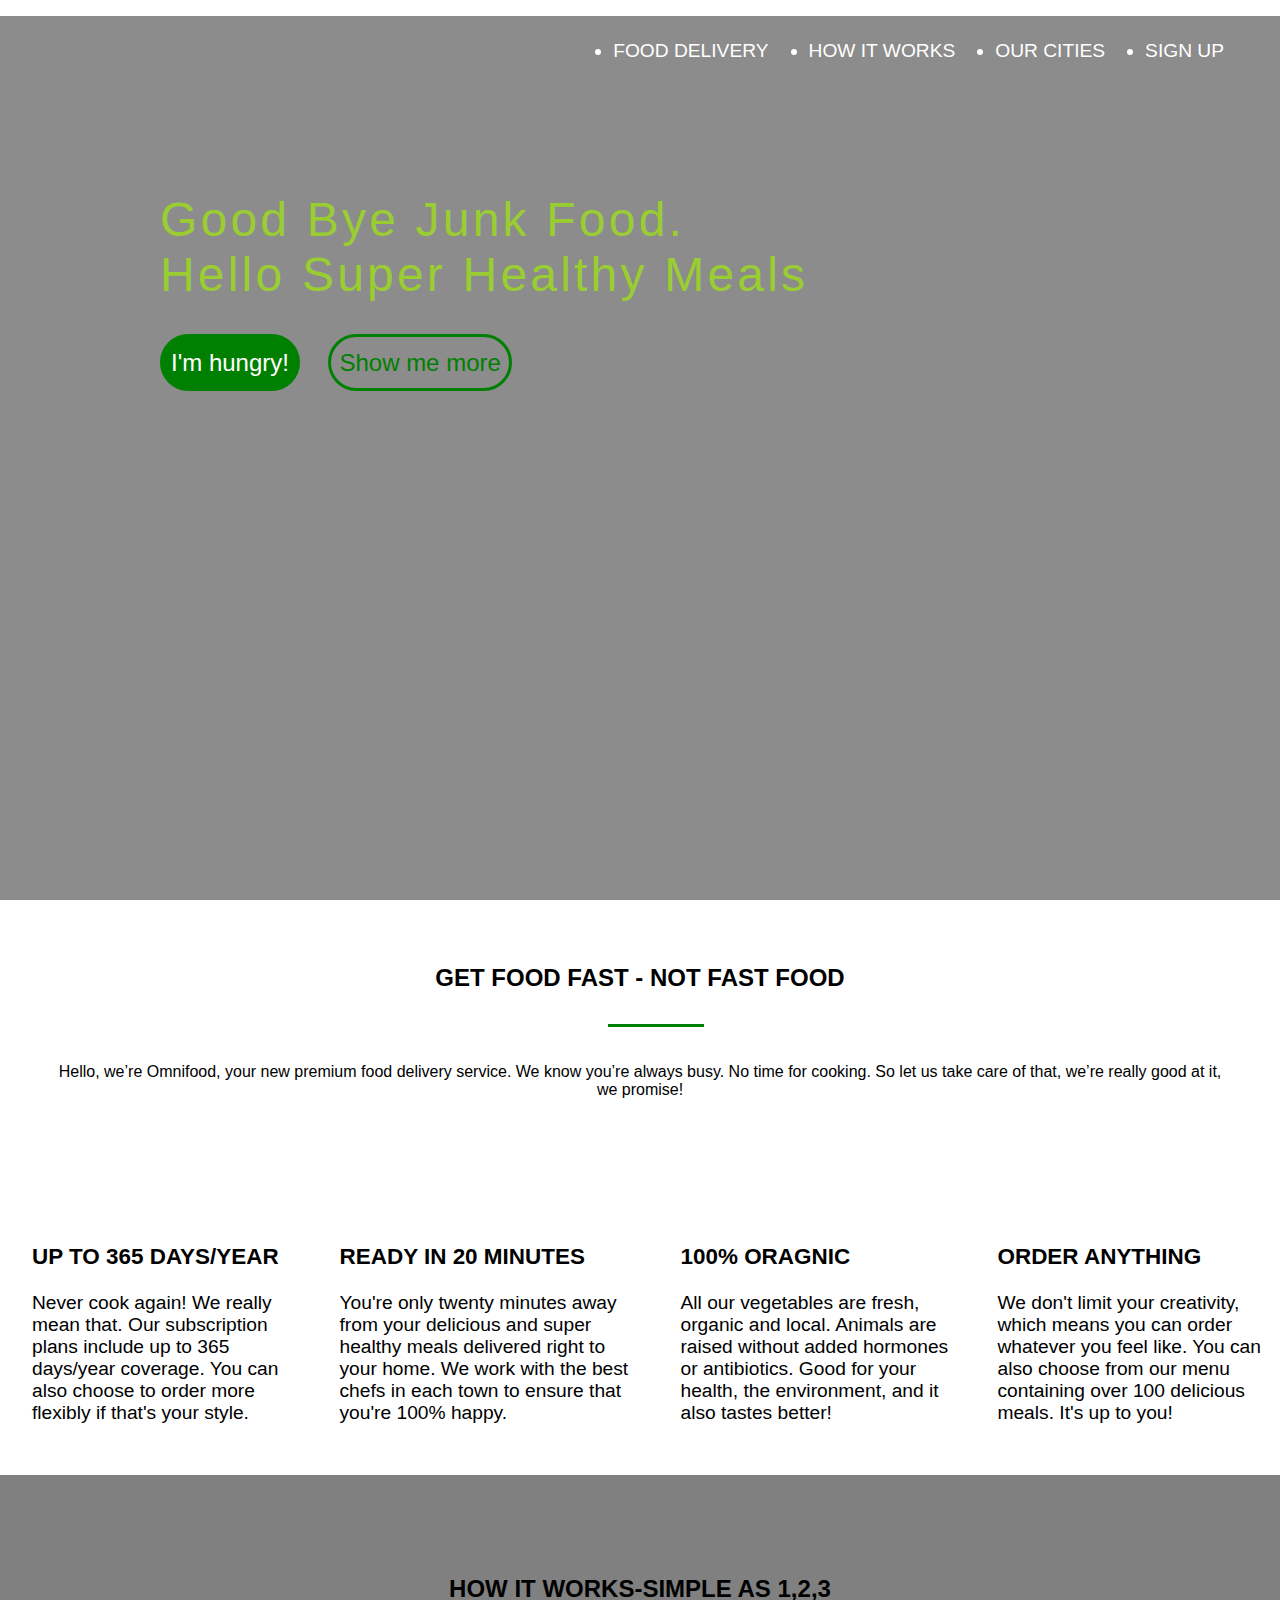
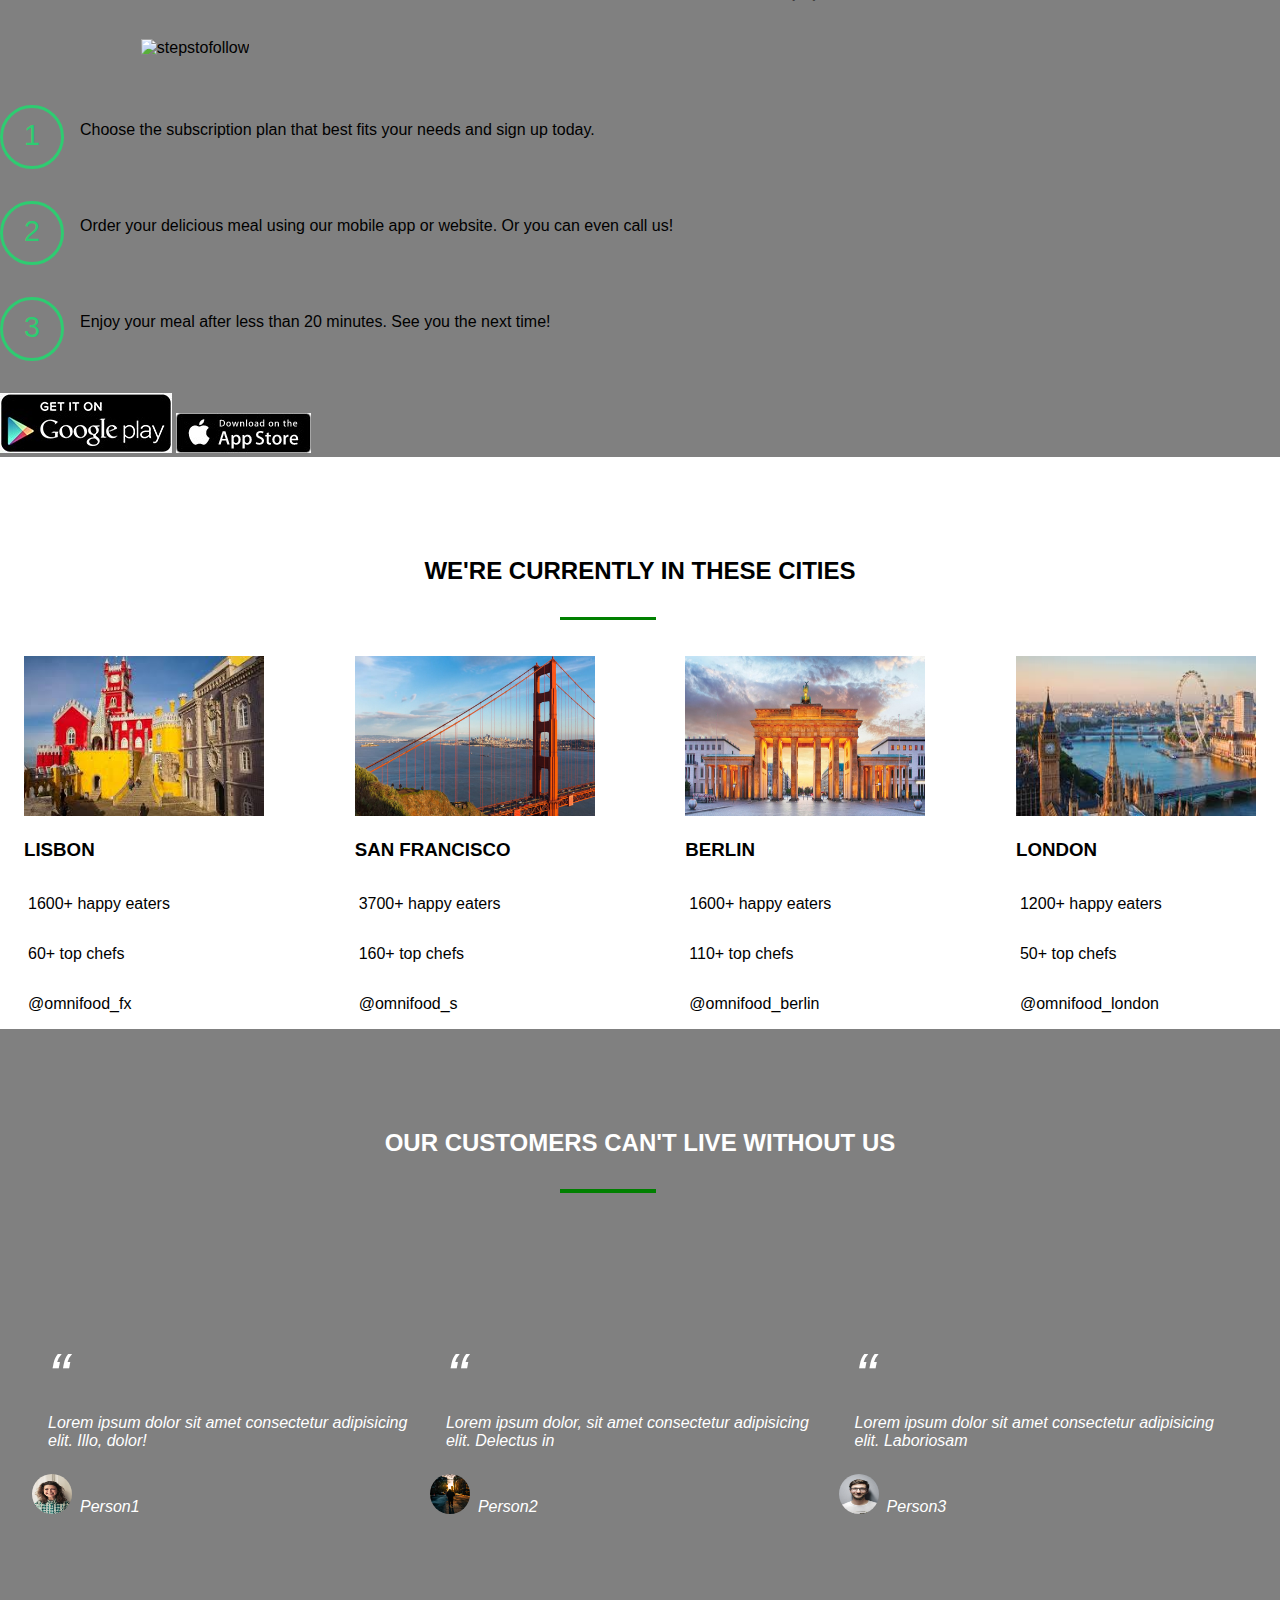
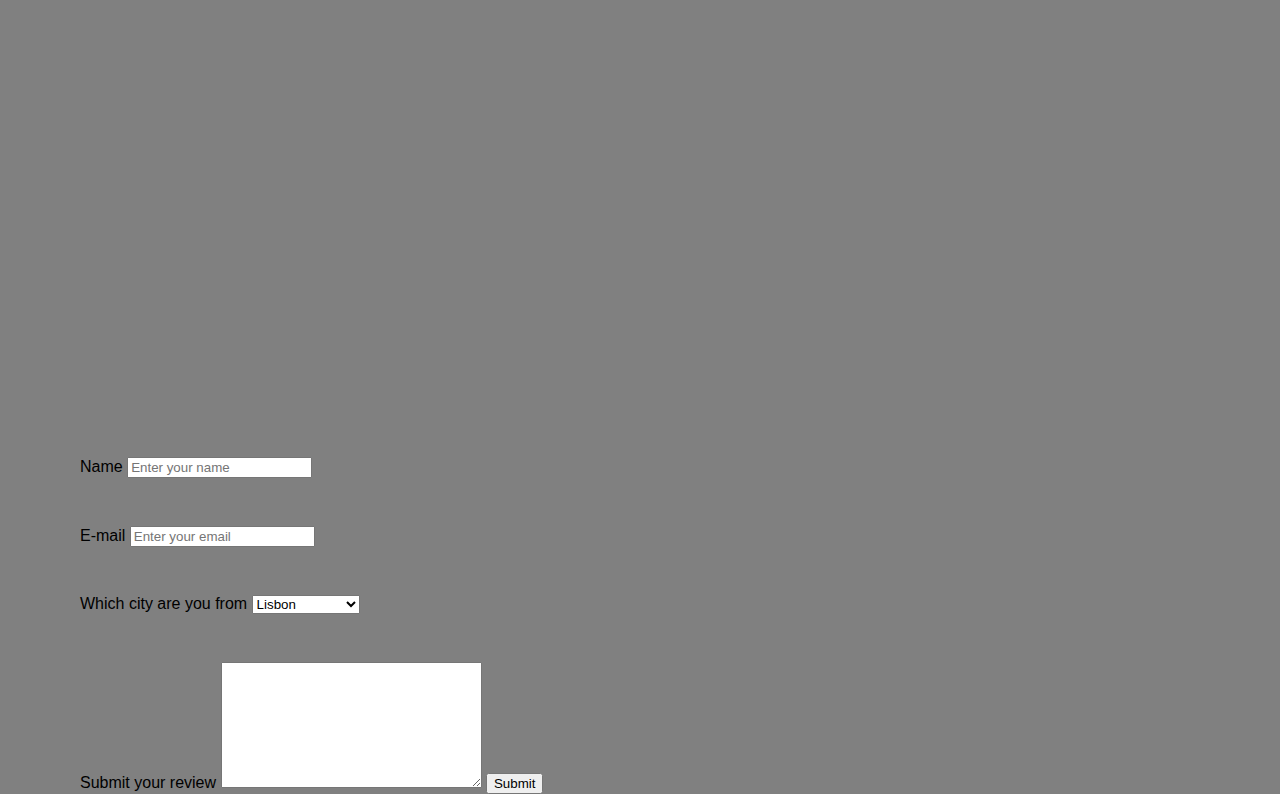
==== index.html @ 031af970 "completed upto how it works section" ====
<!DOCTYPE html>
<html lng="en">
    <head>
            <meta charset="UTF-8">
        <meta name="viewport" content="width=device-width, initial-scale=1.0">
        <meta http-equiv="X-UA-Compatible" content="ie=edge"> 
        <link rel="stylesheet" href="https://use.fontawesome.com/releases/v5.6.3/css/all.css" integrity="sha384-UHRtZLI+pbxtHCWp1t77Bi1L4ZtiqrqD80Kn4Z8NTSRyMA2Fd33n5dQ8lWUE00s/"
    crossorigin="anonymous"></link>
        <link rel="stylesheet" href="./css/style.css">
        <title>Document</title>
        </head>
        
        <body>
        <header>
            <nav>
                <ul class="navigation">
                    <li><a class="nav" href="">FOOD DELIVERY</a></li>
                    <li><a class="nav" href="">HOW IT WORKS</a></li>
                    <li><a class="nav" href="">OUR CITIES</a></li>
                    <li><a class="nav" href="">SIGN UP</a></li>
                </ul>
            </nav>
    <div class ="showcase">
            <h1>Good Bye Junk Food.<br>Hello Super Healthy Meals</h1>

             <div class="btns">
                  <a class="btn btn-full" href="">I'm hungry!</a>
                  <a class="btn btn-empty"  href="">Show me more</a>
                </div>
            </div>
        </header>
         
   <main>
       <h2 class ="underline">GET FOOD FAST - NOT FAST FOOD</h2>
       <p>
            Hello, we’re Omnifood, your new premium food delivery service. We know you’re always busy. 
            No time for cooking. So
            let us take care of that, we’re really good at it, we promise! </p>
    </main>

        <article class="article">
            <div class="container">
                <i class="fas fa-shipping-fast icons"></i>
                    <h3> up to 365 days/year </h3>
                        <p>Never cook again! We really mean that. Our subscription plans include
                             up to 365 days/year coverage. You can also choose to order more flexibly 
                             if that's your style.
                        </p>
                    
                
            </div>
            <div class="container">
                <i class="far fa-calendar-plus icons"></i>
                    <h3> ready in 20 minutes</h3>
                        <p>You're only twenty minutes away from your delicious and 
                            super healthy meals delivered right to your home. We work with the best 
                            chefs in each town to ensure that you're 100% happy.
            </div>
            <div class="container">
                <i class="fas fa-carrot icons"></i>
                    <h3> 100% oragnic </h3>
                        <p>All our vegetables are fresh, organic and local. Animals are 
                            raised without added hormones or antibiotics. Good for your health,
                             the environment, and it also tastes better!
                
            </div>
            <div class="container">
                <i class="fas fa-boxes icons"></i>
                    <h3> order anything </h3>
                        <p>We don't limit your creativity, which means you can order whatever 
                            you feel like. You can also choose from our menu containing over 100
                             delicious meals. It's up to you!
                
            </div>
        

        </article>
        <section>
            <h2 style="text-align: center;">
                HOW IT WORKS-SIMPLE AS 1,2,3
            </h2>
            <div class="how-to-container">
            <img class="iphone" src= "./css/iphone.JPEG" alt="stepstofollow">
           <div class="steps-container"> 
                <div class="step-container">
                        <div>1</div>
                        <p>Choose the subscription plan that best fits your needs and sign up today.</p>
                    </div>

                    <div class="step-container">
                            <div>2</div>
                            <p>Order your delicious meal using our mobile app or website. Or you can even call us! 
                            </div>
                        <div class="step-container">
                                <div>3</div>
                                <p>Enjoy your meal after less than 20 minutes. See you the next time!
                                     </div>
           </div>
           
            <img  src= "./css/googleplay.jpeg" alt="stepstofollow">
            <img  src= "./css/applestore.jpeg" alt="stepstofollow">
        </div>
        </section>

        <section class="page4">
        <h2 class ="underline" style="text-align: center;">
                WE'RE CURRENTLY IN THESE CITIES
            </h2>
         
            <div class="cities">
               <div class="each-city">
                <img class="city" src="./css/lisbon.jpg" alt="">
                 <h3>
                    LISBON
                 </h3>
                 <div class="desc">
                        <i class="fas fa-user icon-small"></i>
                        <p>1600+ happy eaters</p>
                 </div>
                 <div class="desc">
                        <i class="fas fa-chess-queen icon-small"></i>
                        <p>60+ top chefs</p>
                 </div>
                 <div class="desc">
                        <i class="fab fa-twitter icon-small"></i>
                        <p>@omnifood_fx</p>
                    </div>
               
               </div>
            <div class="each-city">
                <img class="city" src="./css/san-francisco.jpg" alt="">
                <h3>
                    SAN FRANCISCO
                </h3>
                <div class="desc">
                        <i class="fas fa-user icon-small"></i>
                        <p>3700+ happy eaters</p>
                </div>
                <div class="desc">
                        <i class="fas fa-chess-queen icon-small"></i>
                        <p>160+ top chefs</p>
                </div>
                <div class="desc">
                        <i class="fab fa-twitter icon-small"></i>
                        <p>@omnifood_s</p>
                    </div>
                
               
                
                </div>
                <div class="each-city">
                    <img class="city" src="./css/berlin.jpg" alt="">
                <h3>
                    BERLIN
                </h3>
                
                <div class="desc">
                        <i class="fas fa-user icon-small"></i>
                    <p>1600+ happy eaters</p>
                </div>
                    <div class="desc">
                    <i class="fas fa-chess-queen icon-small"></i>
                    <p>110+ top chefs</p>
                    </div>
                    <div class="desc">
                    <i class="fab fa-twitter icon-small"></i>
                    <p>@omnifood_berlin</p>
                </div>


                </div>

                <div class="each-city">
                    <img class="city" src="./css/london.jpg" alt="">
                           
                <h3>
                    LONDON
                </h3>

                <div class="desc">
                        <i class="fas fa-user icon-small"></i>
                        <p>1200+ happy eaters</p>
                </div>
                <div class="desc">
                        <i class="fas fa-chess-queen icon-small"></i>
                        <p>50+ top chefs</p>
                </div>
                <div class="desc">
                        <i class="fab fa-twitter icon-small"></i>
                        <p>@omnifood_london</p>
                    </div>
    
                
                </div>
            </div>

        </section>
        
        <section class="page5">
                <h2 class ="underline" style="text-align: center;">
                        OUR CUSTOMERS CAN'T LIVE WITHOUT US
                    </h2>
                    <div class="review">
                    <div class="total">
                    <p class="quotes">Lorem ipsum dolor sit amet consectetur adipisicing elit. Illo, dolor!</p>
                    <div class="details">
                            <img class="rev-img" src="./css/review1.jpeg" alt="">
                            <p style="margin-top: 2rem;">Person1</p>
                    </div>
                </div>
                <div class="total">
                    <p class="quotes">Lorem ipsum dolor, sit amet consectetur adipisicing
                         elit. Delectus in </p>
                         <div class="details">
                                <img class="rev-img" src="./css/review2.jpeg" alt="">
                                <p style="margin-top: 2rem;">Person2</p>
                            </div>
                            </div>
                            <div class="total">
                    <p class="quotes">Lorem ipsum dolor sit amet consectetur adipisicing elit. Laboriosam </p>
                    <div class="details">
                            <img class="rev-img" src="./css/review3.jpeg" alt="">
                            <p style="margin-top: 2rem;">Person3</p>
                        </div>
                       </div>
                        </div>
        </section>

        <section class="forms">
          
            <div class="design-buttons">
            
        
           <label for="name">Name</label>   
            <input type="name" id="name" placeholder="Enter your name"/> 
        </div>

        <div class="design-buttons">
            <label for="email">E-mail</label>   
            <input type="email" id="email" placeholder="Enter your email"/> 
    </div>
            <div class="design-buttons">
            <label for="options"> Which city are you from</label>
            <select name="" id="options">
                    <option value="">Lisbon</option>
                    <option value="">San-Francisco</option>
                    <option value="">Berlin</option>
                    <option value="">London</option>
                  </select>
                </div>
                <div class="design-buttons">   
            <label for="review"> Submit your review</label>
                  <textarea name="message" id="review" rows="8" cols="30"> 
                        </textarea>
             
            <button type="submit">Submit</button>
           </div>
            
            


        </section>

        <footer>
            
        </footer>

        </body>
        </html>
---- css/style.css ----
*{ 
   box-sizing: border-box;
    font-family: sans-serif;
}
body{
    color: white;
    margin:0;
    padding: 0;
}
header{
    
    background-image: linear-gradient(rgba(0,0,0,0.45 ),rgba(0, 0, 0, 0.45)),
     url(./backgroundimage.JPG);
    height: 100vh;
    background-size: 100%;
    background-attachment: fixed;
    
}
.navigation{
    display: flex;
    justify-content: flex-end;
    text-transform: uppercase;
    padding-right: 1rem;
    padding-top: 1.5rem;
    font-weight: 150;
       
}
.nav{
    text-decoration: none;
    color:white;
}
a{
    text-decoration: none;
}

li{ 
    font-size: 1.2rem;
    margin-right: 2.5rem;
    padding-bottom: 0.5rem;
    text-decoration:none;
    border-bottom: 0.2rem solid transparent;

}

h1{

   /* margin-top: 12rem;
    text-align: center; */
   
    font-size: 3rem;
    color: yellowgreen; 
    font-weight: 300;
    letter-spacing: 0.2rem ;
    font-family: "Comic Sans MS", cursive, sans-serif;
}

li:hover{
    border-bottom: 0.2rem solid brown;
}

.showcase{
   
    position: absolute;
    top: 10rem;
    left: 10rem;
}
.btns{
    margin-top: 1rem;
}

.btn{
    font-size: 1.5rem;
    color: white;
    margin-right: 1.5rem;
    background-color: green;
    display: inline-block;
    padding: 0.7rem 0.5rem;
    border-radius: 2rem;
}

.btn-empty{
    color:green;
    background-color: transparent;
    border-width: 0.2rem;
    border-style: solid;
    border-color: green;
    transition: transform 0.3s,color 0.3s, background-color 0.3s;
}

.btn-full{
    border-width: 0.2rem;
    border-style: solid;
    border-color: green;
    transition: transform 0.3s;
}

.btn-empty:hover{
    transform: scale(1.2);
    color:white;
    background-color: green;
}


.btn-full:hover{
    transform: scale(1.2);

}
h2{
    text-transform: uppercase ;
    padding-bottom: 1rem;
}
main{
    margin: 3rem;
    background-color: white;
    color: black;
    text-align: center;
}
h3{
    text-transform: uppercase ;
}

.article{
    background-color: white;
    color: black;
    display: flex;
    justify-content: space-between;
    padding-bottom: 2rem;
}

.underline::after {
    display: block;
    content: "";
    height: 0.2rem;
    width: 6rem;
    margin-top: 2rem;
    margin-left: 35rem;
    background-color: green;

}

.container{
           
    margin-left: 2rem;
    margin-right: 0.5rem;
    text-align: left;
    font-size: 1.2rem;
  
 }

 .icons{
     color: green;
     margin-left: 3rem;
    margin-right: 0.5rem; 
    
    font-size: 4rem;
 }

section{ 
    background-color: grey;
    color: black;

    padding-top: 5rem;

}

.iphone{
    width: 21%;
    margin: 0 11%;
  }

.step-container {
    display: flex;
    
  }

  .howto-container {
    display: flex;
   
  }

  .step-container div {
    color: #2ecc71;
    /* padding: 1rem; */
    height: 4rem;
    width: 4rem;
    border-color: #2ecc71;
    text-align: center;
    padding-top: 0.7rem;
    border-radius: 50%;
    /* boder-style: solid; */
    border-style: solid;
    font-size: 180%;
    margin-bottom: 2rem;
    margin-right: 1rem;
  }
  .step-container:first-child {
    margin-top: 3rem;
  }

  .page4{
      color: black;
      background-color: white;
  }
 
  .city{
    width: 15rem;
    height: 10rem;
  }

  .cities{
    display: flex;
    justify-content: space-between;  
  }
.each-city{
  margin-left: 1.5rem;
  margin-right: 1.5rem;
  text-align: left;
  font-size: 1rem;
}
.desc{
    display: flex;
    justify-content: left;  
}

.icon-small{
    display: inline-block;
    color: green;
    padding-top: 1.25rem;
    padding-right: 0.25rem;
}

.page5{
    background-image: linear-gradient(rgba(49, 46, 46, 0.45),rgba(0, 0, 0, 0.45)),
    url(./customer.jpg);
    height: 100vh;
    background-size: 100%;
    background-attachment: fixed;
        color: white;
}

.review{
    margin-left: 2rem;
    margin-right: 2rem;
    padding-top: 6rem;
    display: flex;
    justify-content: space-around;  
    font-style: italic;
}

.quotes::before {
    display: block;
    content: "\201C";
    font-size: 400%;
   
}

.quotes{
    margin-left: 1rem;
    margin-right: 1rem;
}

.rev-img{
    height: 2.5rem;
    width: 2.5rem;
    margin-top: 0.5rem;
    margin-right:0.5rem ;
    border-radius: 2.5rem;
}

.details{
    display: flex;
    justify-content: left;  
   

}

.forms{
    
}

.design-buttons{
    margin-top: 3rem;
    margin-left: 5rem;;
}
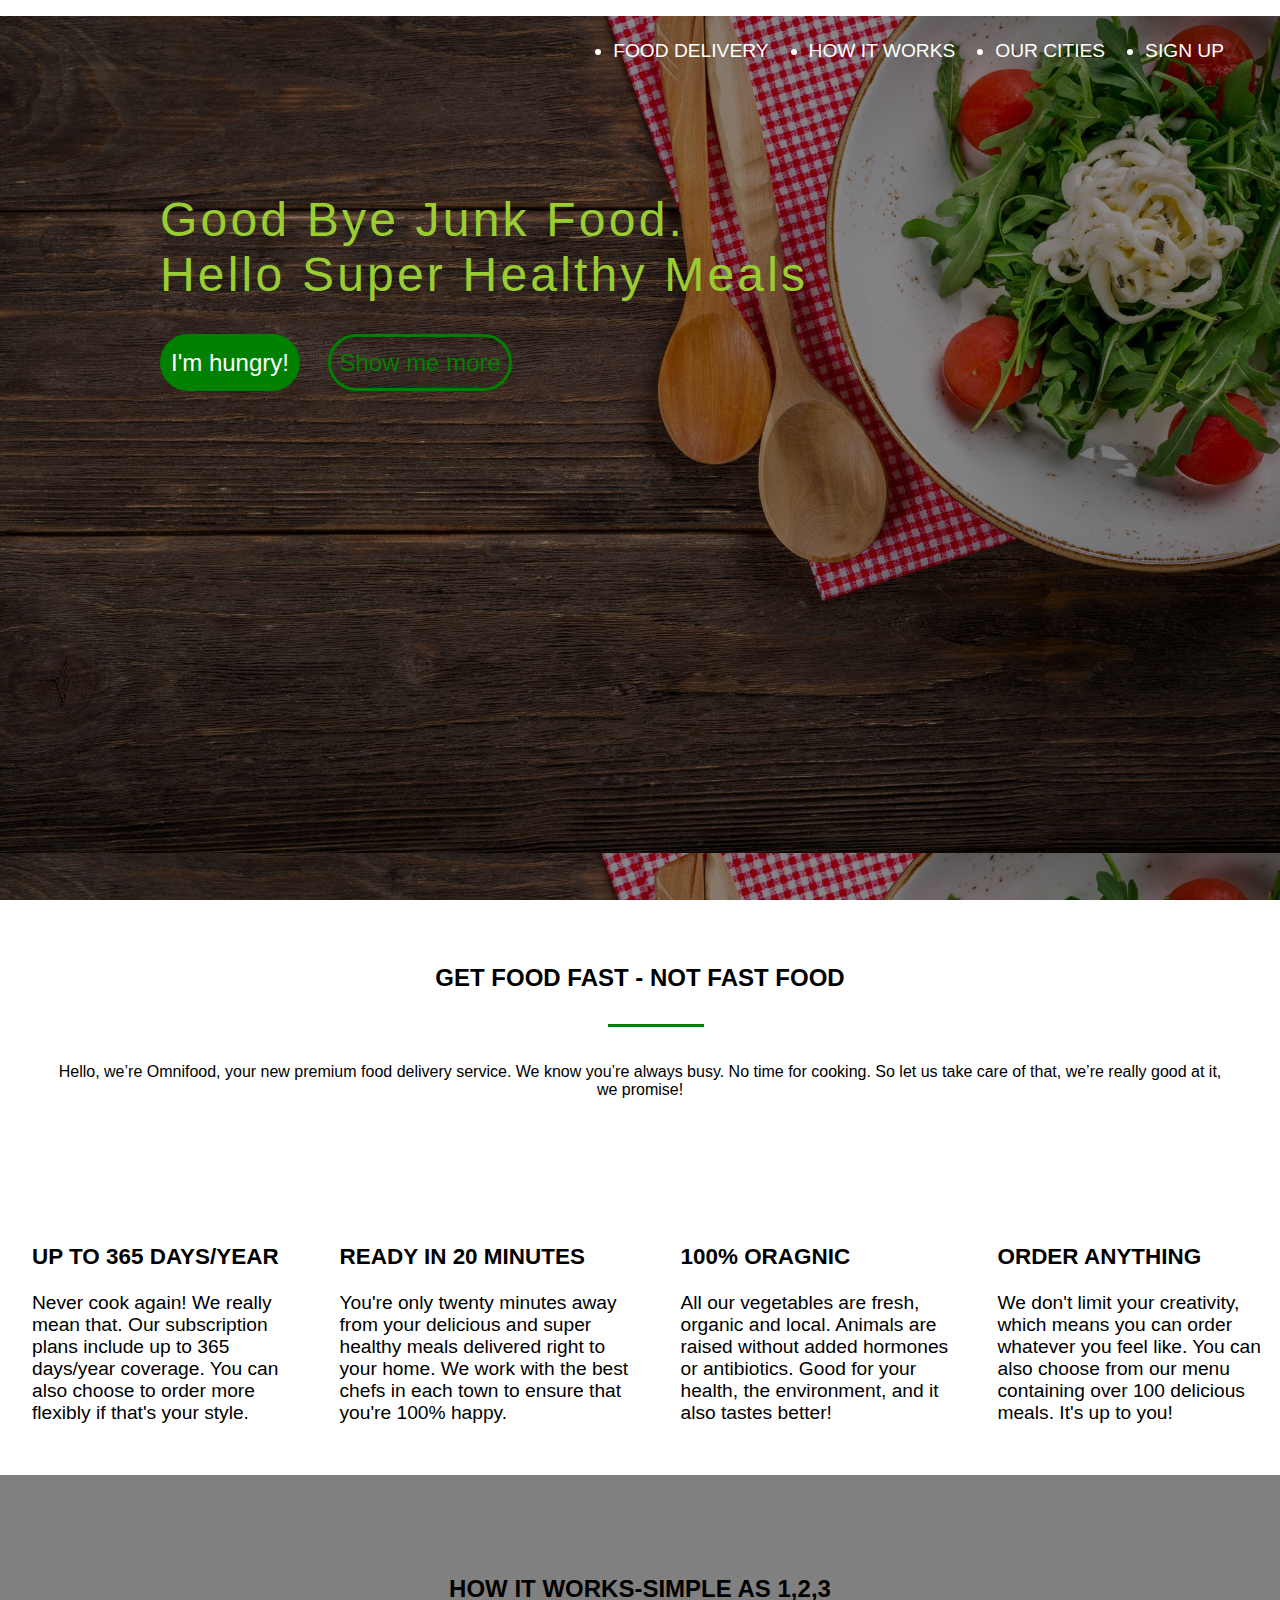
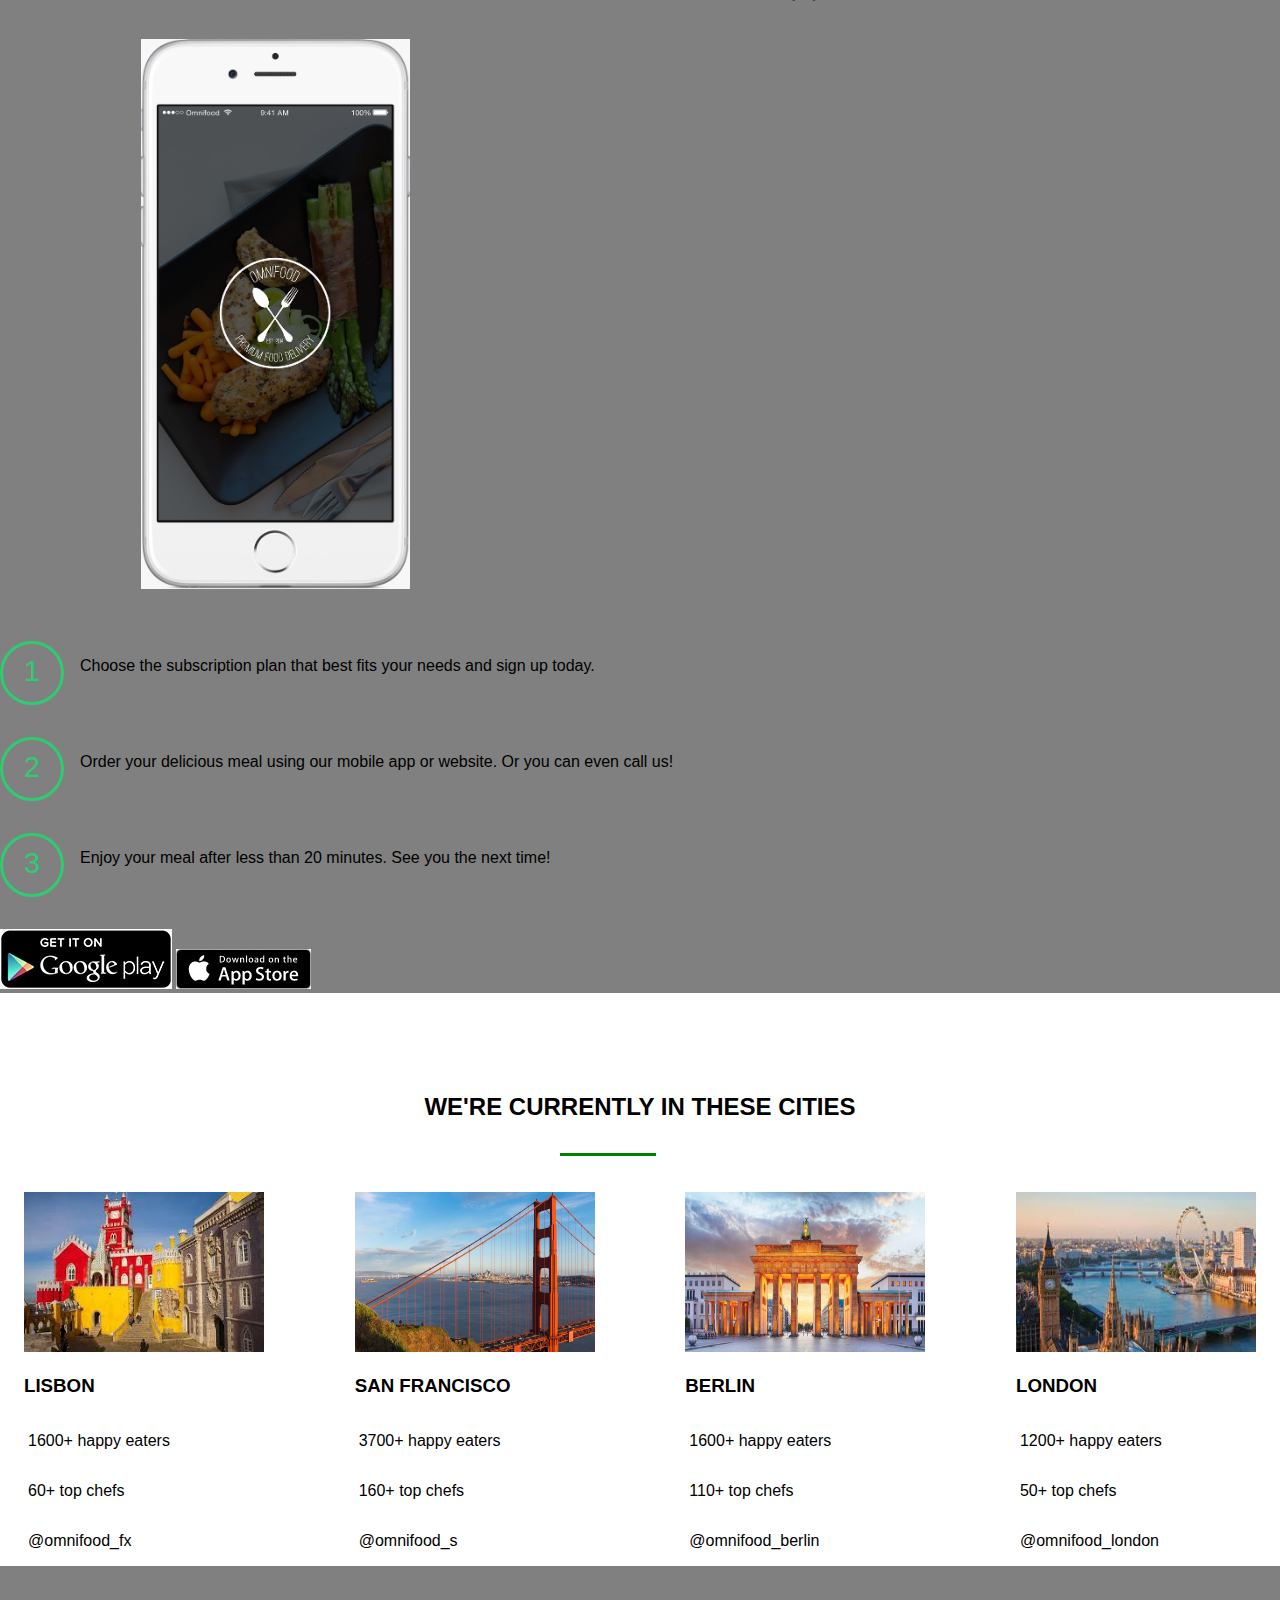
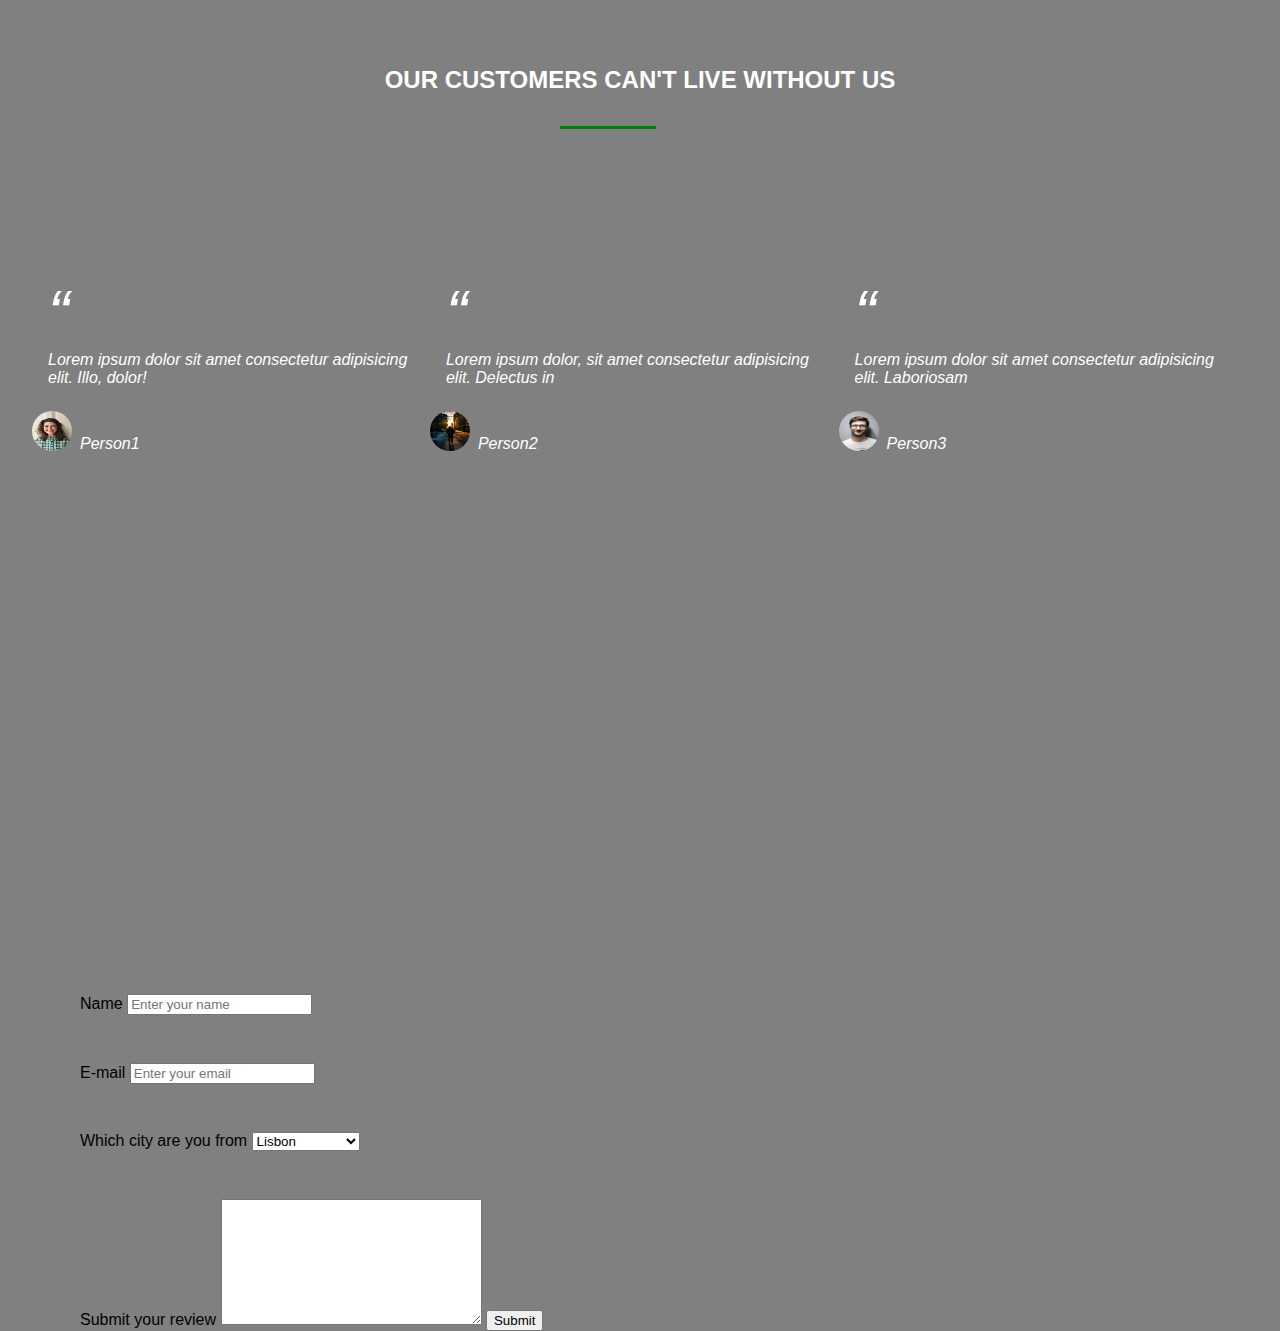
==== commit d5a4b770: "problem solved" ====
--- a/index.html
+++ b/index.html
@@ -80,7 +80,7 @@
                 HOW IT WORKS-SIMPLE AS 1,2,3
             </h2>
             <div class="how-to-container">
-            <img class="iphone" src= "./css/iphone.JPEG" alt="stepstofollow">
+            <img class="iphone" src= "./css/iphone.jpeg" alt="stepstofollow">
            <div class="steps-container"> 
                 <div class="step-container">
                         <div>1</div>
@@ -262,7 +262,7 @@
         </section>
 
         <footer>
-            
+
         </footer>
 
         </body>
--- a/css/style.css
+++ b/css/style.css
@@ -11,7 +11,7 @@
 header{
     
     background-image: linear-gradient(rgba(0,0,0,0.45 ),rgba(0, 0, 0, 0.45)),
-     url(./backgroundimage.JPG);
+     url(./backgroundimage.jpg);
     height: 100vh;
     background-size: 100%;
     background-attachment: fixed;
@@ -267,7 +267,6 @@
     margin-right:0.5rem ;
     border-radius: 2.5rem;
 }
-
 .details{
     display: flex;
     justify-content: left;  
